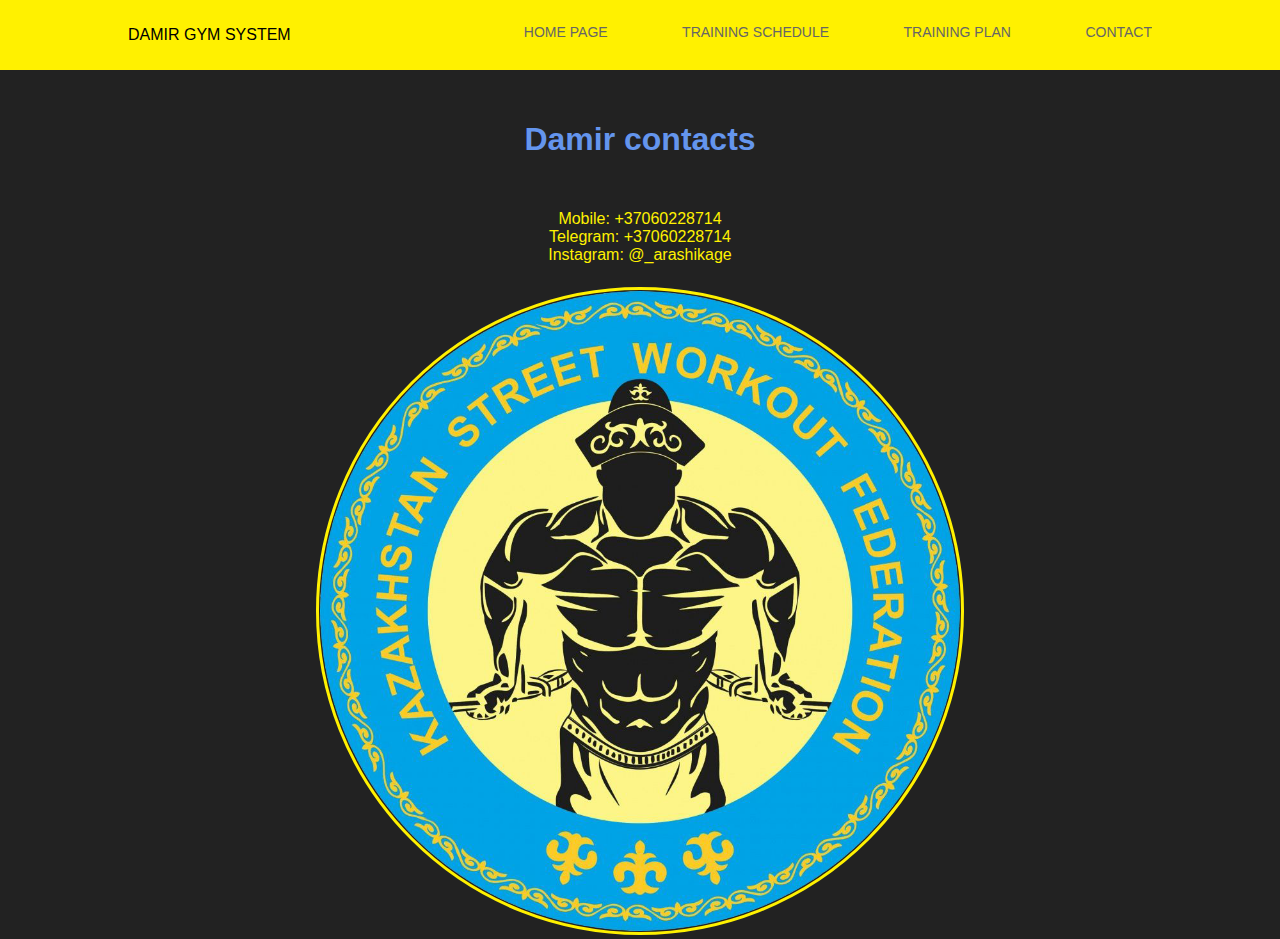
==== contact.html @ eebbbda6 "Workout program" ====
<!DOCTYPE html>
<html lang="en">
<head>
    <meta charset="UTF-8">
    <meta http-equiv="X-UA-Compatible" content="IE=edge">
    <meta name="viewport" content="width=device-width, initial-scale=1.0">
    <link href="https://fonts.google.com/css?family=Work+Sans">
    <link href="css/style.css" rel="stylesheet" type="text/css">
    <link rel="icon" type="image/x-icon" href="assets/favicon.png">
    <title>Damir Gym System</title>
</head>
<body>

    <header>
        <div class="container">
            <p class="logo"><b>Damir Gym System</b></h1>
            
            <nav>
                <ul>
                    <li><a active href="index.html">Home page</a></li>
                    <li><a href="training_schedule.html">Training Schedule</a></li>
                    <li><a href="training_plan.html">Training Plan</a></li>
                    <li><a href="contact.html">Contact</a></li>
                </ul>
            </nav>
        </div>
    </header>
    
    <div class="content-block">
        <h1 style="text-align: center;" class="title">Damir contacts</h1>
        <div class="content-text">
            <p style="text-align: center; color: #fff100">
              Mobile: +37060228714 <br>    
              Telegram: +37060228714 <br>
              Instagram: @_arashikage
            </p>
        </div>
        <div class="content-image">
            <img style="max-width: 50%;" class="content-image" width="50%" height="50%" src="assets/logo.png" alt="gym-image">
        </div>
    </div>

</body>
</html>
---- css/style.css ----
body {
    margin: 0;
    background-color: #222;
    font-family: 'Work Sans', sans-serif;
    font-weight: 300;
    box-sizing: border-box;
}

.container {
    width: 80%;
    margin: 0 auto;
    overflow: hidden;
}

header {
    background: #fff100;
}

header:after {
    content: '';
    display: table;
    clear: both;
}

.logo {
    float: left;
    padding: 10px 0;
    text-transform: uppercase;
}

nav {
    float: right;
}

nav ul {
    margin: 0;
    padding: 0;
    list-style: none;
}

nav li {
    display: inline-block;
    margin-left: 70px;
    padding-top: 23px;
    margin-top: 0px;
    position: relative;
}

nav a {
    color: #666;
    text-decoration: none;
    text-transform: uppercase;
    font-size: 14px;
}

nav a:hover{
    color: #000;
}

nav a::before{
    content: '';
    display: block;
    height: 5px;
    width: 100%;
    background-color: #444;

    position: absolute;
    top: 0;
    width: 0%;

    transition: all ease-in-out 500ms;
}

nav a:hover::before{
    width: 100%; 
}

.title {
    text-align: justify;
    padding: 30px 30px 7px 30px;
    color:cornflowerblue;
}

.content-text {
    text-align: justify;
    padding: 7px 30px 7px 30px;
    color:white;
    overflow-x:auto;
}

.content-image{
    text-align: center;
}

img {
    border-radius: 100%;
    margin: auto;
    border: 3px solid #fff100;
    padding: 1px 1px;
}
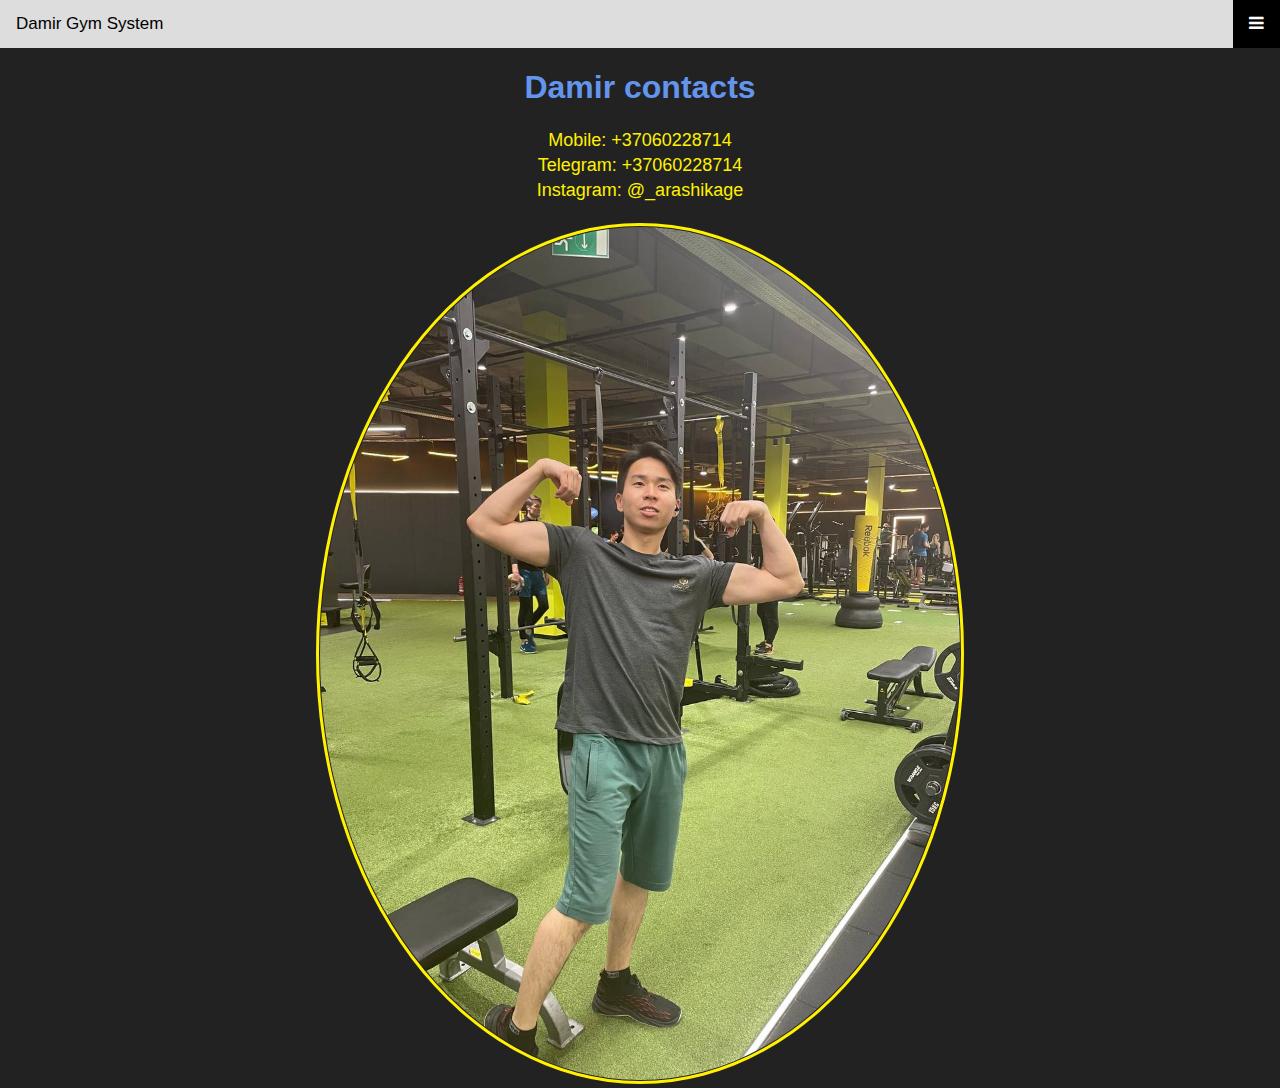
==== commit 8d342106: "navbar-ready" ====
--- a/contact.html
+++ b/contact.html
@@ -1,44 +1,48 @@
 <!DOCTYPE html>
 <html lang="en">
+
 <head>
     <meta charset="UTF-8">
     <meta http-equiv="X-UA-Compatible" content="IE=edge">
     <meta name="viewport" content="width=device-width, initial-scale=1.0">
     <link href="https://fonts.google.com/css?family=Work+Sans">
+    <link rel="stylesheet" href="https://cdnjs.cloudflare.com/ajax/libs/font-awesome/4.7.0/css/font-awesome.min.css">
     <link href="css/style.css" rel="stylesheet" type="text/css">
     <link rel="icon" type="image/x-icon" href="assets/favicon.png">
     <title>Damir Gym System</title>
 </head>
+
 <body>
 
-    <header>
-        <div class="container">
-            <p class="logo"><b>Damir Gym System</b></h1>
-            
-            <nav>
-                <ul>
-                    <li><a active href="index.html">Home page</a></li>
-                    <li><a href="training_schedule.html">Training Schedule</a></li>
-                    <li><a href="training_plan.html">Training Plan</a></li>
-                    <li><a href="contact.html">Contact</a></li>
-                </ul>
-            </nav>
+    <div class="topnav">
+        <a href="index.html" class="active">Damir Gym System</a>
+        <!-- Navigation links (hidden by default) -->
+        <div id="myLinks">
+            <a href="training_plan.html">Training Plan</a>
+            <a href="training_schedule.html">Training Schedule</a>
+            <a href="contact.html">Contacts</a>
         </div>
-    </header>
-    
+        <!-- "Hamburger menu" / "Bar icon" to toggle the navigation links -->
+        <a href="javascript:void(0);" class="icon" onclick="myFunction()">
+            <i class="fa fa-bars"></i>
+        </a>
+    </div>
+
     <div class="content-block">
         <h1 style="text-align: center;" class="title">Damir contacts</h1>
         <div class="content-text">
             <p style="text-align: center; color: #fff100">
-              Mobile: +37060228714 <br>    
-              Telegram: +37060228714 <br>
-              Instagram: @_arashikage
+                Mobile: +37060228714 <br>
+                Telegram: +37060228714 <br>
+                Instagram: @_arashikage
             </p>
         </div>
         <div class="content-image">
-            <img style="max-width: 50%;" class="content-image" width="50%" height="50%" src="assets/logo.png" alt="gym-image">
+            <img style="max-width: 50%;" class="content-image" width="50%" height="50%" src="assets/Damir.jpg"
+                alt="gym-image">
         </div>
     </div>
+    <script src="/js/script.js"></script>
+</body>
 
-</body>
 </html>--- a/css/style.css
+++ b/css/style.css
@@ -1,91 +1,73 @@
 body {
+    padding: 0;
+    border: 0;
     margin: 0;
     background-color: #222;
     font-family: 'Work Sans', sans-serif;
     font-weight: 300;
     box-sizing: border-box;
+    color: #fff;
 }
 
-.container {
-    width: 80%;
-    margin: 0 auto;
+
+
+/* Style the navigation menu */
+.topnav {
     overflow: hidden;
-}
-
-header {
-    background: #fff100;
-}
-
-header:after {
-    content: '';
-    display: table;
-    clear: both;
-}
-
-.logo {
-    float: left;
-    padding: 10px 0;
-    text-transform: uppercase;
-}
-
-nav {
-    float: right;
-}
-
-nav ul {
-    margin: 0;
-    padding: 0;
-    list-style: none;
-}
-
-nav li {
-    display: inline-block;
-    margin-left: 70px;
-    padding-top: 23px;
-    margin-top: 0px;
+    background-color: #333;
     position: relative;
-}
-
-nav a {
-    color: #666;
+  }
+  
+  /* Hide the links inside the navigation menu (except for logo/home) */
+  .topnav #myLinks {
+    display: none;
+  }
+  
+  /* Style navigation menu links */
+  .topnav a {
+    color: white;
+    padding: 14px 16px;
     text-decoration: none;
-    text-transform: uppercase;
-    font-size: 14px;
-}
-
-nav a:hover{
-    color: #000;
-}
-
-nav a::before{
-    content: '';
+    font-size: 17px;
     display: block;
-    height: 5px;
-    width: 100%;
-    background-color: #444;
-
+  }
+  
+  /* Style the hamburger menu */
+  .topnav a.icon {
+    background: black;
+    display: block;
     position: absolute;
+    right: 0;
     top: 0;
-    width: 0%;
-
-    transition: all ease-in-out 500ms;
-}
-
-nav a:hover::before{
-    width: 100%; 
-}
+  }
+  
+  /* Add a grey background color on mouse-over */
+  .topnav a:hover {
+    background-color: #ddd;
+    color: black;
+  }
+  
+  /* Style the active link (or home/logo) */
+  .active {
+    background-color: cornflowerblue;
+    color: white;
+  }
 
 .title {
     text-align: justify;
-    padding: 30px 30px 7px 30px;
     color:cornflowerblue;
 }
 
+.content {
+    padding: 15px 0px 0px 0px;
+}
 .content-text {
-    text-align: justify;
-    padding: 7px 30px 7px 30px;
-    color:white;
-    overflow-x:auto;
+    font-size: 18px;
+    line-height: 25px;
+}
+.content-text p {
+    margin: 0px 0px 20px 0px;
+    color: white;
 }
 
 .content-image{
@@ -97,4 +79,4 @@
     margin: auto;
     border: 3px solid #fff100;
     padding: 1px 1px;
-}
+}